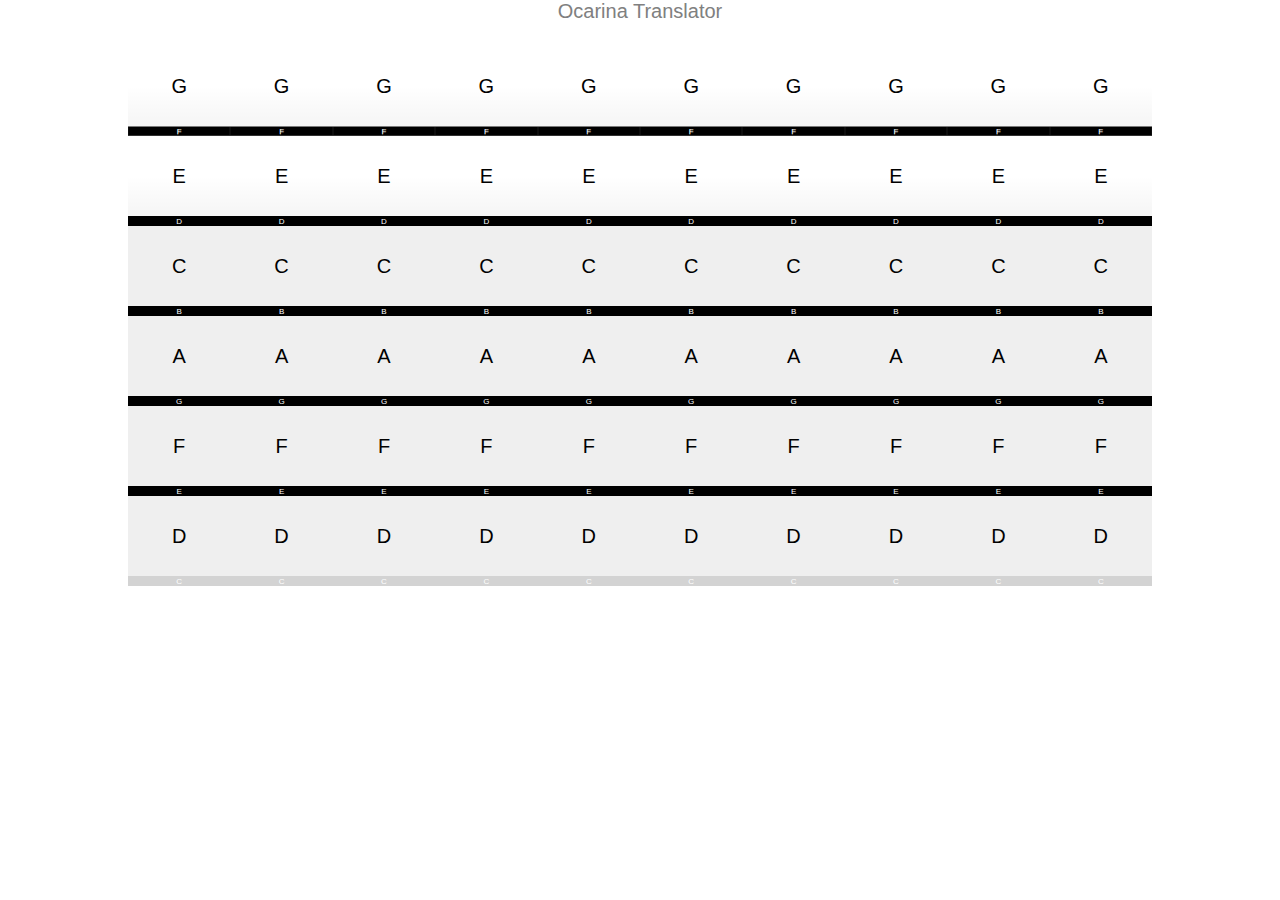
==== index.html @ 2f314a64 "Add files via upload" ====
﻿<!DOCTYPE html>
<html>
<head>
    <title>Ocarina Translator</title>
    <link href="style.css" type="text/css" rel="stylesheet">

</head>
<body>

    <div class="translator">
        <h1 class="title"> Ocarina Translator</h1>
        <br />
        <div class="note-keys">

            <button type="button" class="space-note unavailable">G</button>
            <button type="button" class="space-note unavailable">G</button>
            <button type="button" class="space-note unavailable">G</button>
            <button type="button" class="space-note unavailable">G</button>
            <button type="button" class="space-note unavailable">G</button>
            <button type="button" class="space-note unavailable">G</button>
            <button type="button" class="space-note unavailable">G</button>
            <button type="button" class="space-note unavailable">G</button>
            <button type="button" class="space-note unavailable">G</button>
            <button type="button" class="space-note unavailable">G</button>
            <button type="button" class="line-note unavailable">F</button>
            <button type="button" class="line-note unavailable">F</button>
            <button type="button" class="line-note unavailable">F</button>
            <button type="button" class="line-note unavailable">F</button>
            <button type="button" class="line-note unavailable">F</button>
            <button type="button" class="line-note unavailable">F</button>
            <button type="button" class="line-note unavailable">F</button>
            <button type="button" class="line-note unavailable">F</button>
            <button type="button" class="line-note unavailable">F</button>
            <button type="button" class="line-note unavailable">F</button>
            <button type="button" class="space-note unavailable">E</button>
            <button type="button" class="space-note unavailable">E</button>
            <button type="button" class="space-note unavailable">E</button>
            <button type="button" class="space-note unavailable">E</button>
            <button type="button" class="space-note unavailable">E</button>
            <button type="button" class="space-note unavailable">E</button>
            <button type="button" class="space-note unavailable">E</button>
            <button type="button" class="space-note unavailable">E</button>
            <button type="button" class="space-note unavailable">E</button>
            <button type="button" class="space-note unavailable">E</button>
            <input type="button" id="theButtonDhigh" class="line-note" value="D" />
            <input type="button" id="theButtonDhigh2" class="line-note" value="D" />
            <input type="button" id="theButtonDhigh3" class="line-note" value="D" />
            <input type="button" id="theButtonDhigh4" class="line-note" value="D" />
            <input type="button" id="theButtonDhigh5" class="line-note" value="D" />
            <input type="button" id="theButtonDhigh6" class="line-note" value="D" />
            <input type="button" id="theButtonDhigh7" class="line-note" value="D" />
            <input type="button" id="theButtonDhigh8" class="line-note" value="D" />
            <input type="button" id="theButtonDhigh9" class="line-note" value="D" />
            <input type="button" id="theButtonDhigh10" class="line-note" value="D" />
            <input type="button" id="theButtonChigh" class="space-note" value="C" />
            <input type="button" id="theButtonChigh2" class="space-note" value="C" />
            <input type="button" id="theButtonChigh3" class="space-note" value="C" />
            <input type="button" id="theButtonChigh4" class="space-note" value="C" />
            <input type="button" id="theButtonChigh5" class="space-note" value="C" />
            <input type="button" id="theButtonChigh6" class="space-note" value="C" />
            <input type="button" id="theButtonChigh7" class="space-note" value="C" />
            <input type="button" id="theButtonChigh8" class="space-note" value="C" />
            <input type="button" id="theButtonChigh9" class="space-note" value="C" />
            <input type="button" id="theButtonChigh10" class="space-note" value="C" />
            <input type="button" id="theButtonB" class="line-note" value="B" />
            <input type="button" id="theButtonB2" class="line-note" value="B" />
            <input type="button" id="theButtonB3" class="line-note" value="B" />
            <input type="button" id="theButtonB4" class="line-note" value="B" />
            <input type="button" id="theButtonB5" class="line-note" value="B" />
            <input type="button" id="theButtonB6" class="line-note" value="B" />
            <input type="button" id="theButtonB7" class="line-note" value="B" />
            <input type="button" id="theButtonB8" class="line-note" value="B" />
            <input type="button" id="theButtonB9" class="line-note" value="B" />
            <input type="button" id="theButtonB10" class="line-note" value="B" />
            <input type="button" id="theButtonA" class="space-note" value="A" />
            <input type="button" id="theButtonA2" class="space-note" value="A" />
            <input type="button" id="theButtonA3" class="space-note" value="A" />
            <input type="button" id="theButtonA4" class="space-note" value="A" />
            <input type="button" id="theButtonA5" class="space-note" value="A" />
            <input type="button" id="theButtonA6" class="space-note" value="A" />
            <input type="button" id="theButtonA7" class="space-note" value="A" />
            <input type="button" id="theButtonA8" class="space-note" value="A" />
            <input type="button" id="theButtonA9" class="space-note" value="A" />
            <input type="button" id="theButtonA10" class="space-note" value="A" />
            <input type="button" id="theButtonG" class="line-note" value="G" />
            <input type="button" id="theButtonG2" class="line-note" value="G" />
            <input type="button" id="theButtonG3" class="line-note" value="G" />
            <input type="button" id="theButtonG4" class="line-note" value="G" />
            <input type="button" id="theButtonG5" class="line-note" value="G" />
            <input type="button" id="theButtonG6" class="line-note" value="G" />
            <input type="button" id="theButtonG7" class="line-note" value="G" />
            <input type="button" id="theButtonG8" class="line-note" value="G" />
            <input type="button" id="theButtonG9" class="line-note" value="G" />
            <input type="button" id="theButtonG10" class="line-note" value="G" />
            <input type="button" id="theButtonF" class="space-note" value="F" />
            <input type="button" id="theButtonF2" class="space-note" value="F" />
            <input type="button" id="theButtonF3" class="space-note" value="F" />
            <input type="button" id="theButtonF4" class="space-note" value="F" />
            <input type="button" id="theButtonF5" class="space-note" value="F" />
            <input type="button" id="theButtonF6" class="space-note" value="F" />
            <input type="button" id="theButtonF7" class="space-note" value="F" />
            <input type="button" id="theButtonF8" class="space-note" value="F" />
            <input type="button" id="theButtonF9" class="space-note" value="F" />
            <input type="button" id="theButtonF10" class="space-note" value="F" />
            <input type="button" id="theButtonE" class="line-note" value="E" />
            <input type="button" id="theButtonE2" class="line-note" value="E" />
            <input type="button" id="theButtonE3" class="line-note" value="E" />
            <input type="button" id="theButtonE4" class="line-note" value="E" />
            <input type="button" id="theButtonE5" class="line-note" value="E" />
            <input type="button" id="theButtonE6" class="line-note" value="E" />
            <input type="button" id="theButtonE7" class="line-note" value="E" />
            <input type="button" id="theButtonE8" class="line-note" value="E" />
            <input type="button" id="theButtonE9" class="line-note" value="E" />
            <input type="button" id="theButtonE10" class="line-note" value="E" />
            <input type="button" id="theButtonD" class="space-note" value="D" />
            <input type="button" id="theButtonD2" class="space-note" value="D" />
            <input type="button" id="theButtonD3" class="space-note" value="D" />
            <input type="button" id="theButtonD4" class="space-note" value="D" />
            <input type="button" id="theButtonD5" class="space-note" value="D" />
            <input type="button" id="theButtonD6" class="space-note" value="D" />
            <input type="button" id="theButtonD7" class="space-note" value="D" />
            <input type="button" id="theButtonD8" class="space-note" value="D" />
            <input type="button" id="theButtonD9" class="space-note" value="D" />
            <input type="button" id="theButtonD10" class="space-note" value="D" />
            <input type="button" id="theButtonC" class="under line-note" value="C" />
            <input type="button" id="theButtonC2" class="under line-note" value="C" />
            <input type="button" id="theButtonC3" class="under line-note" value="C" />
            <input type="button" id="theButtonC4" class="under line-note" value="C" />
            <input type="button" id="theButtonC5" class="under line-note" value="C" />
            <input type="button" id="theButtonC6" class="under line-note" value="C" />
            <input type="button" id="theButtonC7" class="under line-note" value="C" />
            <input type="button" id="theButtonC8" class="under line-note" value="C" />
            <input type="button" id="theButtonC9" class="under line-note" value="C" />
            <input type="button" id="theButtonC10" class="under line-note" value="C" />


        </div>
        <div class="resultscreen">



            <div class="screen 1">
                <img class="image" id="theImage" src="" />
            </div>

            <div class="screen 2">
                <img class="image" id="theImage2" src="" />
            </div>

            <div class="screen 3">
                <img class="image" id="theImage3" src="" />
            </div>

            <div class="screen 4">
                <img class="image" id="theImage4" src="" />
            </div>

            <div class="screen 5">
                <img class="image" id="theImage5" src="" />
            </div>
            <div class="screen 6">
                <img class="image" id="theImage6" src="" />
            </div>
            <div class="screen 7">
                <img class="image" id="theImage7" src="" />
            </div>
            <div class="screen 8">
                <img class="image" id="theImage8" src="" />
            </div>
            <div class="screen 9">
                <img class="image" id="theImage9" src="" />
            </div>
            <div class="screen 10">
                <img class="image" id="theImage10" src="" />
            </div>
        </div>
    </div>





    <script>
        theButtonC.onclick = function pictureChange() {
            document.getElementById('theImage').src = "c.png";
            theImage.style.show;
        }
        theButtonD.onclick = function pictureChange() {
            document.getElementById('theImage').src = "d.png";
            theImage.style.show;
        }
        theButtonE.onclick = function pictureChange() {
            document.getElementById('theImage').src = "e.png";
            theImage.style.show;
        }
        theButtonF.onclick = function pictureChange() {
            document.getElementById('theImage').src = "f.png";
            theImage.style.show;
        }
        theButtonG.onclick = function pictureChange() {
            document.getElementById('theImage').src = "g.png";
            theImage.style.show;
        }
        theButtonA.onclick = function pictureChange() {
            document.getElementById('theImage').src = "a.png";
            theImage.style.show;
        }
        theButtonB.onclick = function pictureChange() {
            document.getElementById('theImage').src = "b.png";
            theImage.style.show;
        }
        theButtonChigh.onclick = function pictureChange() {
            document.getElementById('theImage').src = "chigh.png";
            theImage.style.show;
        }
        theButtonDhigh.onclick = function pictureChange() {
            document.getElementById('theImage').src = "dhigh.png";
            theImage.style.show;
        }









        theButtonC2.onclick = function pictureChange() {
            document.getElementById('theImage2').src = "c.png";
            theImage2.style.show;
        }
        theButtonD2.onclick = function pictureChange() {
            document.getElementById('theImage2').src = "d.png";
            theImage2.style.show;
        }
        theButtonE2.onclick = function pictureChange() {
            document.getElementById('theImage2').src = "e.png";
            theImage2.style.show;
        }
        theButtonF2.onclick = function pictureChange() {
            document.getElementById('theImage2').src = "f.png";
            theImage2.style.show;
        }
        theButtonG2.onclick = function pictureChange() {
            document.getElementById('theImage2').src = "g.png";
            theImage2.style.show;
        }
        theButtonA2.onclick = function pictureChange() {
            document.getElementById('theImage2').src = "a.png";
            theImage2.style.show;
        }
        theButtonB2.onclick = function pictureChange() {
            document.getElementById('theImage2').src = "b.png";
            theImage2.style.show;
        }
        theButtonChigh2.onclick = function pictureChange() {
            document.getElementById('theImage2').src = "chigh.png";
            theImage2.style.show;
        }
        theButtonDhigh2.onclick = function pictureChange() {
            document.getElementById('theImage2').src = "dhigh.png";
            theImage2.style.show;
        }








        theButtonC3.onclick = function pictureChange() {
            document.getElementById('theImage3').src = "c.png";
            theImage3.style.show;
        }
        theButtonD3.onclick = function pictureChange() {
            document.getElementById('theImage3').src = "d.png";
            theImage3.style.show;
        }
        theButtonE3.onclick = function pictureChange() {
            document.getElementById('theImage3').src = "e.png";
            theImage3.style.show;
        }
        theButtonF3.onclick = function pictureChange() {
            document.getElementById('theImage3').src = "f.png";
            theImage3.style.show;
        }
        theButtonG3.onclick = function pictureChange() {
            document.getElementById('theImage3').src = "g.png";
            theImage3.style.show;
        }
        theButtonA3.onclick = function pictureChange() {
            document.getElementById('theImage3').src = "a.png";
            theImage3.style.show;
        }
        theButtonB3.onclick = function pictureChange() {
            document.getElementById('theImage3').src = "b.png";
            theImage3.style.show;
        }
        theButtonChigh3.onclick = function pictureChange() {
            document.getElementById('theImage3').src = "chigh.png";
            theImage3.style.show;
        }
        theButtonDhigh3.onclick = function pictureChange() {
            document.getElementById('theImage3').src = "dhigh.png";
            theImage3.style.show;
        }







        theButtonC4.onclick = function pictureChange() {
            document.getElementById('theImage4').src = "c.png";
            theImage4.style.show;
        }
        theButtonD4.onclick = function pictureChange() {
            document.getElementById('theImage4').src = "d.png";
            theImage4.style.show;
        }
        theButtonE4.onclick = function pictureChange() {
            document.getElementById('theImage4').src = "e.png";
            theImage4.style.show;
        }
        theButtonF4.onclick = function pictureChange() {
            document.getElementById('theImage4').src = "f.png";
            theImage4.style.show;
        }
        theButtonG4.onclick = function pictureChange() {
            document.getElementById('theImage4').src = "g.png";
            theImage4.style.show;
        }
        theButtonA4.onclick = function pictureChange() {
            document.getElementById('theImage4').src = "a.png";
            theImage4.style.show;
        }
        theButtonB4.onclick = function pictureChange() {
            document.getElementById('theImage4').src = "b.png";
            theImage4.style.show;
        }
        theButtonChigh4.onclick = function pictureChange() {
            document.getElementById('theImage4').src = "chigh.png";
            theImage4.style.show;
        }
        theButtonDhigh4.onclick = function pictureChange() {
            document.getElementById('theImage4').src = "dhigh.png";
            theImage4.style.show;
        }






        theButtonC5.onclick = function pictureChange() {
            document.getElementById('theImage5').src = "c.png";
            theImage5.style.show;
        }
        theButtonD5.onclick = function pictureChange() {
            document.getElementById('theImage5').src = "d.png";
            theImage5.style.show;
        }
        theButtonE5.onclick = function pictureChange() {
            document.getElementById('theImage5').src = "e.png";
            theImage5.style.show;
        }
        theButtonF5.onclick = function pictureChange() {
            document.getElementById('theImage5').src = "f.png";
            theImage5.style.show;
        }
        theButtonG5.onclick = function pictureChange() {
            document.getElementById('theImage5').src = "g.png";
            theImage5.style.show;
        }
        theButtonA5.onclick = function pictureChange() {
            document.getElementById('theImage5').src = "a.png";
            theImage5.style.show;
        }
        theButtonB5.onclick = function pictureChange() {
            document.getElementById('theImage5').src = "b.png";
            theImage5.style.show;
        }
        theButtonChigh5.onclick = function pictureChange() {
            document.getElementById('theImage5').src = "chigh.png";
            theImage5.style.show;
        }
        theButtonDhigh5.onclick = function pictureChange() {
            document.getElementById('theImage5').src = "dhigh.png";
            theImage5.style.show;
        }





        theButtonC6.onclick = function pictureChange() {
            document.getElementById('theImage6').src = "c.png";
            theImage6.style.show;
        }
        theButtonD6.onclick = function pictureChange() {
            document.getElementById('theImage6').src = "d.png";
            theImage6.style.show;
        }
        theButtonE6.onclick = function pictureChange() {
            document.getElementById('theImage6').src = "e.png";
            theImage6.style.show;
        }
        theButtonF6.onclick = function pictureChange() {
            document.getElementById('theImage6').src = "f.png";
            theImage6.style.show;
        }
        theButtonG6.onclick = function pictureChange() {
            document.getElementById('theImage6').src = "g.png";
            theImage6.style.show;
        }
        theButtonA6.onclick = function pictureChange() {
            document.getElementById('theImage6').src = "a.png";
            theImage6.style.show;
        }
        theButtonB6.onclick = function pictureChange() {
            document.getElementById('theImage6').src = "b.png";
            theImage6.style.show;
        }
        theButtonChigh6.onclick = function pictureChange() {
            document.getElementById('theImage6').src = "chigh.png";
            theImage6.style.show;
        }
        theButtonDhigh6.onclick = function pictureChange() {
            document.getElementById('theImage6').src = "dhigh.png";
            theImage6.style.show;
        }






        theButtonC7.onclick = function pictureChange() {
            document.getElementById('theImage7').src = "c.png";
            theImage7.style.show;
        }
        theButtonD7.onclick = function pictureChange() {
            document.getElementById('theImage7').src = "d.png";
            theImage7.style.show;
        }
        theButtonE7.onclick = function pictureChange() {
            document.getElementById('theImage7').src = "e.png";
            theImage7.style.show;
        }
        theButtonF7.onclick = function pictureChange() {
            document.getElementById('theImage7').src = "f.png";
            theImage7.style.show;
        }
        theButtonG7.onclick = function pictureChange() {
            document.getElementById('theImage7').src = "g.png";
            theImage7.style.show;
        }
        theButtonA7.onclick = function pictureChange() {
            document.getElementById('theImage7').src = "a.png";
            theImage7.style.show;
        }
        theButtonB7.onclick = function pictureChange() {
            document.getElementById('theImage7').src = "b.png";
            theImage7.style.show;
        }
        theButtonChigh7.onclick = function pictureChange() {
            document.getElementById('theImage7').src = "chigh.png";
            theImage7.style.show;
        }
        theButtonDhigh7.onclick = function pictureChange() {
            document.getElementById('theImage7').src = "dhigh.png";
            theImage7.style.show;
        }






        theButtonC8.onclick = function pictureChange() {
            document.getElementById('theImage8').src = "c.png";
            theImage8.style.show;
        }
        theButtonD8.onclick = function pictureChange() {
            document.getElementById('theImage8').src = "d.png";
            theImage8.style.show;
        }
        theButtonE8.onclick = function pictureChange() {
            document.getElementById('theImage8').src = "e.png";
            theImage8.style.show;
        }
        theButtonF8.onclick = function pictureChange() {
            document.getElementById('theImage8').src = "f.png";
            theImage8.style.show;
        }
        theButtonG8.onclick = function pictureChange() {
            document.getElementById('theImage8').src = "g.png";
            theImage8.style.show;
        }
        theButtonA8.onclick = function pictureChange() {
            document.getElementById('theImage8').src = "a.png";
            theImage8.style.show;
        }
        theButtonB8.onclick = function pictureChange() {
            document.getElementById('theImage8').src = "b.png";
            theImage8.style.show;
        }
        theButtonChigh8.onclick = function pictureChange() {
            document.getElementById('theImage8').src = "chigh.png";
            theImage8.style.show;
        }
        theButtonDhigh8.onclick = function pictureChange() {
            document.getElementById('theImage8').src = "dhigh.png";
            theImage8.style.show;
        }





        theButtonC9.onclick = function pictureChange() {
            document.getElementById('theImage9').src = "c.png";
            theImage9.style.show;
        }
        theButtonD9.onclick = function pictureChange() {
            document.getElementById('theImage9').src = "d.png";
            theImage9.style.show;
        }
        theButtonE9.onclick = function pictureChange() {
            document.getElementById('theImage9').src = "e.png";
            theImage9.style.show;
        }
        theButtonF9.onclick = function pictureChange() {
            document.getElementById('theImage9').src = "f.png";
            theImage9.style.show;
        }
        theButtonG9.onclick = function pictureChange() {
            document.getElementById('theImage9').src = "g.png";
            theImage9.style.show;
        }
        theButtonA9.onclick = function pictureChange() {
            document.getElementById('theImage9').src = "a.png";
            theImage9.style.show;
        }
        theButtonB9.onclick = function pictureChange() {
            document.getElementById('theImage9').src = "b.png";
            theImage9.style.show;
        }
        theButtonChigh9.onclick = function pictureChange() {
            document.getElementById('theImage9').src = "chigh.png";
            theImage9.style.show;
        }
        theButtonDhigh9.onclick = function pictureChange() {
            document.getElementById('theImage9').src = "dhigh.png";
            theImage9.style.show;
        }





        theButtonC10.onclick = function pictureChange() {
            document.getElementById('theImage10').src = "c.png";
            theImage10.style.show;
        }
        theButtonD10.onclick = function pictureChange() {
            document.getElementById('theImage10').src = "d.png";
            theImage10.style.show;
        }
        theButtonE10.onclick = function pictureChange() {
            document.getElementById('theImage10').src = "e.png";
            theImage10.style.show;
        }
        theButtonF10.onclick = function pictureChange() {
            document.getElementById('theImage10').src = "f.png";
            theImage10.style.show;
        }
        theButtonG10.onclick = function pictureChange() {
            document.getElementById('theImage10').src = "g.png";
            theImage10.style.show;
        }
        theButtonA10.onclick = function pictureChange() {
            document.getElementById('theImage10').src = "a.png";
            theImage10.style.show;
        }
        theButtonB10.onclick = function pictureChange() {
            document.getElementById('theImage10').src = "b.png";
            theImage10.style.show;
        }
        theButtonChigh10.onclick = function pictureChange() {
            document.getElementById('theImage10').src = "chigh.png";
            theImage10.style.show;
        }
        theButtonDhigh10.onclick = function pictureChange() {
            document.getElementById('theImage10').src = "dhigh.png";
            theImage10.style.show;
        }
    </script>
</body>
</html>
---- style.css ----
h1, h2, h3 {
    font-family: "Segoe UI",Arial,sans-serif;
    font-weight: 400;
    color: grey;
}
.title{
    text-align: center;
}

p {
    font-family: "Segoe UI",Arial,sans-serif;
}

html {
    font-size: 62.5%;
    box-sizing: border-box;
}

*, *::before, *::after {
    margin: 0;
    padding: 0;
    box-sizing: inherit;
    font-size: 2rem;

}

.translator {
    border: 0px solid #ccc;
    border-radius: 5px;
    position: absolute;
    top: 50%;
    left: 50%;
    transform: translate(-50%, -50%);
    width: 80%;
    height: 100%;

    
}

button {
  height: 60px;
  background-color: #fff;
  
  border: 0px solid #c4c4c4;


  color: #333;
  background-image: linear-gradient(to bottom,transparent,transparent 50%,rgba(0,0,0,.04));
  box-shadow: inset 0 0 0 1px rgba(255,255,255,.05), inset 0 1px 0 0 rgba(255,255,255,.45), inset 0 -1px 0 0 rgba(255,255,255,.15), 0 1px 0 0 rgba(255,255,255,.15);
  text-shadow: 0 1px rgba(255,255,255,.4);
  
}


.under.line-note:hover {
    background-color: lawngreen;
}
.space-note {
  color: black;
  height: 80px;
}
.line-note {
    background-color: black;
    height: 10px;
    color: white;
    font-size: 0.8rem;

}
.under.line-note{
    background-color:lightgray;
}

.note-keys {
    display: grid;
    grid-template-columns: repeat(10,1fr);
 
}
.resultscreen {
    background-color: antiquewhite;

    width: 100%;
    background-color: red;
 

}

input{
    border: 0px;
}
    input:hover {
        background-color: moccasin;
    }

.space-note.unavailable:hover{
    background-color: red;
}
.line-note.unavailable:hover{
    background-color: red;
}

.screen {
    float: left;
    width: 100%;

   

}

.space-note:focus{
    background-color: moccasin;
    
}
.line-note:focus {
    background-color: moccasin;
}
.image{
    width: 100%;
}

.screen {
    width: 10%;
}
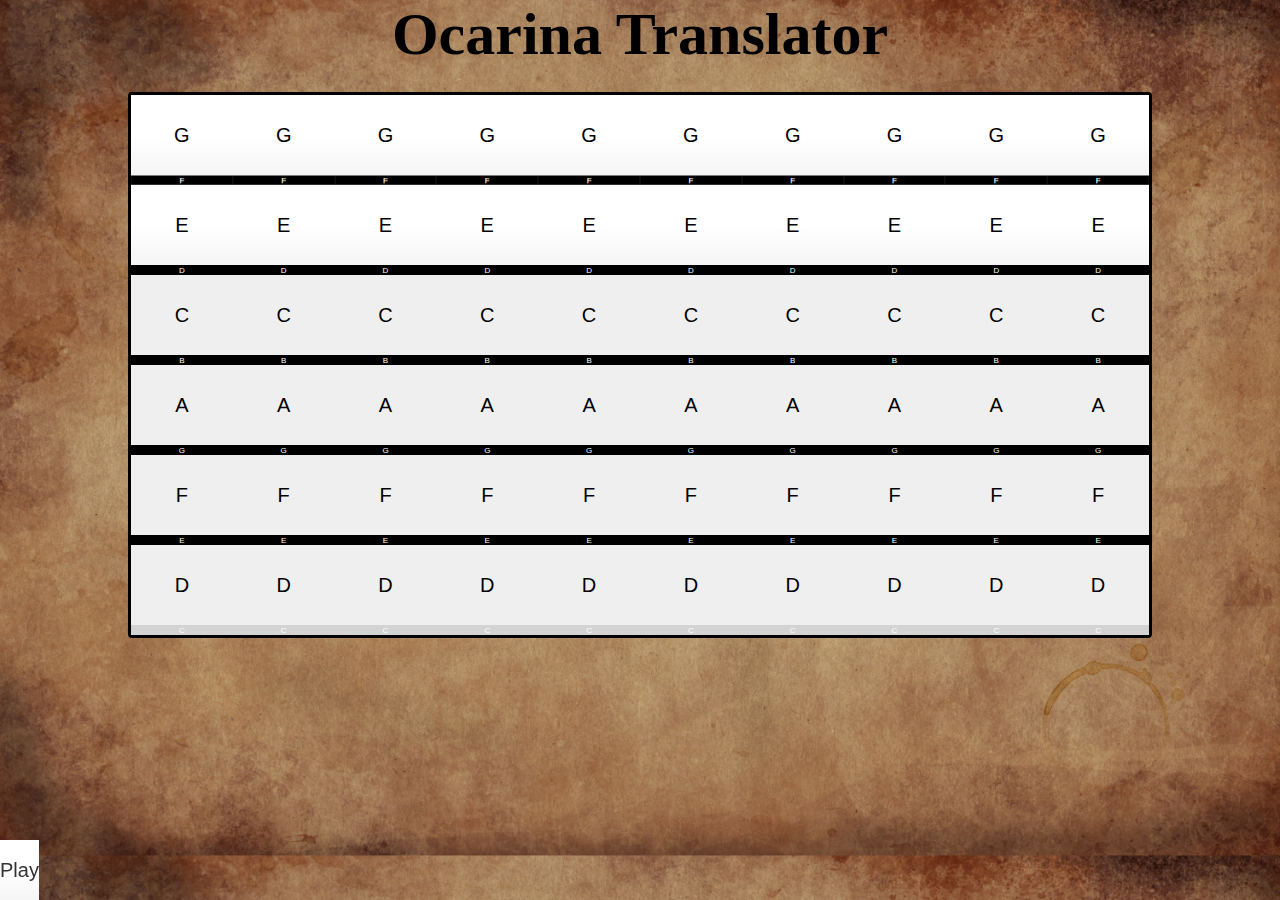
==== commit 0b3b690d: "Add files via upload" ====
--- a/index.html
+++ b/index.html
@@ -6,6 +6,8 @@
 
 </head>
 <body>
+
+
 
     <div class="translator">
         <h1 class="title"> Ocarina Translator</h1>
@@ -141,6 +143,8 @@
 
             <div class="screen 1">
                 <img class="image" id="theImage" src="" />
+
+
             </div>
 
             <div class="screen 2">
@@ -178,44 +182,87 @@
 
 
 
+    <!---------------------play button------------------------->
+
+    <div id="playButton">
+        <button>Play</button>
+    </div>
+    <!--------------------------------------------------------->
 
 
     <script>
+
+
+
+
+
         theButtonC.onclick = function pictureChange() {
             document.getElementById('theImage').src = "c.png";
             theImage.style.show;
+
+            var audio = new Audio("C.mp3");
+            audio.play();
+
         }
         theButtonD.onclick = function pictureChange() {
             document.getElementById('theImage').src = "d.png";
             theImage.style.show;
+
+            var audio = new Audio("D.mp3");
+            audio.play();
         }
         theButtonE.onclick = function pictureChange() {
             document.getElementById('theImage').src = "e.png";
             theImage.style.show;
+
+            var audio = new Audio("E.mp3");
+            audio.play();
         }
         theButtonF.onclick = function pictureChange() {
             document.getElementById('theImage').src = "f.png";
             theImage.style.show;
+
+            var audio = new Audio("F.mp3");
+            audio.play();
         }
         theButtonG.onclick = function pictureChange() {
             document.getElementById('theImage').src = "g.png";
             theImage.style.show;
+
+
+            var audio = new Audio("G.mp3");
+            audio.play();
         }
         theButtonA.onclick = function pictureChange() {
             document.getElementById('theImage').src = "a.png";
             theImage.style.show;
+
+            var audio = new Audio("A.mp3");
+            audio.play();
         }
         theButtonB.onclick = function pictureChange() {
             document.getElementById('theImage').src = "b.png";
             theImage.style.show;
+
+
+            var audio = new Audio("B.mp3");
+            audio.play();
         }
         theButtonChigh.onclick = function pictureChange() {
             document.getElementById('theImage').src = "chigh.png";
             theImage.style.show;
+
+
+            var audio = new Audio("CHIGH.mp3");
+            audio.play();
         }
         theButtonDhigh.onclick = function pictureChange() {
             document.getElementById('theImage').src = "dhigh.png";
             theImage.style.show;
+
+
+            var audio = new Audio("DHIGH.mp3");
+            audio.play();
         }
 
 
@@ -229,38 +276,69 @@
         theButtonC2.onclick = function pictureChange() {
             document.getElementById('theImage2').src = "c.png";
             theImage2.style.show;
+
+            var audio = new Audio("C.mp3");
+            audio.play();
         }
         theButtonD2.onclick = function pictureChange() {
             document.getElementById('theImage2').src = "d.png";
             theImage2.style.show;
+
+            var audio = new Audio("D.mp3");
+            audio.play();
         }
         theButtonE2.onclick = function pictureChange() {
             document.getElementById('theImage2').src = "e.png";
             theImage2.style.show;
+
+            var audio = new Audio("E.mp3");
+            audio.play();
         }
         theButtonF2.onclick = function pictureChange() {
             document.getElementById('theImage2').src = "f.png";
             theImage2.style.show;
+
+
+            var audio = new Audio("F.mp3");
+            audio.play();
         }
         theButtonG2.onclick = function pictureChange() {
             document.getElementById('theImage2').src = "g.png";
             theImage2.style.show;
+
+
+            var audio = new Audio("G.mp3");
+            audio.play();
         }
         theButtonA2.onclick = function pictureChange() {
             document.getElementById('theImage2').src = "a.png";
             theImage2.style.show;
+
+
+            var audio = new Audio("A.mp3");
+            audio.play();
         }
         theButtonB2.onclick = function pictureChange() {
             document.getElementById('theImage2').src = "b.png";
             theImage2.style.show;
+
+            var audio = new Audio("B.mp3");
+            audio.play();
         }
         theButtonChigh2.onclick = function pictureChange() {
             document.getElementById('theImage2').src = "chigh.png";
             theImage2.style.show;
+
+            var audio = new Audio("CHIGH.mp3");
+            audio.play();
         }
         theButtonDhigh2.onclick = function pictureChange() {
             document.getElementById('theImage2').src = "dhigh.png";
             theImage2.style.show;
+
+
+            var audio = new Audio("DHIGH.mp3");
+            audio.play();
         }
 
 
@@ -273,38 +351,68 @@
         theButtonC3.onclick = function pictureChange() {
             document.getElementById('theImage3').src = "c.png";
             theImage3.style.show;
+
+            var audio = new Audio("C.mp3");
+            audio.play();
+
         }
         theButtonD3.onclick = function pictureChange() {
             document.getElementById('theImage3').src = "d.png";
             theImage3.style.show;
+
+
+            var audio = new Audio("D.mp3");
+            audio.play();
         }
         theButtonE3.onclick = function pictureChange() {
             document.getElementById('theImage3').src = "e.png";
             theImage3.style.show;
+
+            var audio = new Audio("E.mp3");
+            audio.play();
         }
         theButtonF3.onclick = function pictureChange() {
             document.getElementById('theImage3').src = "f.png";
             theImage3.style.show;
+
+            var audio = new Audio("F.mp3");
+            audio.play();
         }
         theButtonG3.onclick = function pictureChange() {
             document.getElementById('theImage3').src = "g.png";
             theImage3.style.show;
+
+            var audio = new Audio("G.mp3");
+            audio.play();
         }
         theButtonA3.onclick = function pictureChange() {
             document.getElementById('theImage3').src = "a.png";
             theImage3.style.show;
+
+            var audio = new Audio("A.mp3");
+            audio.play();
         }
         theButtonB3.onclick = function pictureChange() {
             document.getElementById('theImage3').src = "b.png";
             theImage3.style.show;
+
+            var audio = new Audio("B.mp3");
+            audio.play();
         }
         theButtonChigh3.onclick = function pictureChange() {
             document.getElementById('theImage3').src = "chigh.png";
             theImage3.style.show;
+
+            var audio = new Audio("CHIGH.mp3");
+            audio.play();
         }
         theButtonDhigh3.onclick = function pictureChange() {
             document.getElementById('theImage3').src = "dhigh.png";
             theImage3.style.show;
+
+
+            var audio = new Audio("DHIGH.mp3");
+            audio.play();
         }
 
 
@@ -316,38 +424,67 @@
         theButtonC4.onclick = function pictureChange() {
             document.getElementById('theImage4').src = "c.png";
             theImage4.style.show;
+
+            var audio = new Audio("C.mp3");
+            audio.play();
         }
         theButtonD4.onclick = function pictureChange() {
             document.getElementById('theImage4').src = "d.png";
             theImage4.style.show;
+
+
+            var audio = new Audio("D.mp3");
+            audio.play();
         }
         theButtonE4.onclick = function pictureChange() {
             document.getElementById('theImage4').src = "e.png";
             theImage4.style.show;
+
+            var audio = new Audio("E.mp3");
+            audio.play();
         }
         theButtonF4.onclick = function pictureChange() {
             document.getElementById('theImage4').src = "f.png";
             theImage4.style.show;
+
+            var audio = new Audio("F.mp3");
+            audio.play();
         }
         theButtonG4.onclick = function pictureChange() {
             document.getElementById('theImage4').src = "g.png";
             theImage4.style.show;
+
+            var audio = new Audio("G.mp3");
+            audio.play();
         }
         theButtonA4.onclick = function pictureChange() {
             document.getElementById('theImage4').src = "a.png";
             theImage4.style.show;
+
+            var audio = new Audio("A.mp3");
+            audio.play();
         }
         theButtonB4.onclick = function pictureChange() {
             document.getElementById('theImage4').src = "b.png";
             theImage4.style.show;
+
+            var audio = new Audio("B.mp3");
+            audio.play();
         }
         theButtonChigh4.onclick = function pictureChange() {
             document.getElementById('theImage4').src = "chigh.png";
             theImage4.style.show;
+
+            var audio = new Audio("CHIGH.mp3");
+            audio.play();
         }
         theButtonDhigh4.onclick = function pictureChange() {
             document.getElementById('theImage4').src = "dhigh.png";
             theImage4.style.show;
+
+
+            var audio = new Audio("DHIGH.mp3");
+            audio.play();
         }
 
 
@@ -358,38 +495,67 @@
         theButtonC5.onclick = function pictureChange() {
             document.getElementById('theImage5').src = "c.png";
             theImage5.style.show;
+
+            var audio = new Audio("C.mp3");
+            audio.play();
         }
         theButtonD5.onclick = function pictureChange() {
             document.getElementById('theImage5').src = "d.png";
             theImage5.style.show;
+
+
+            var audio = new Audio("D.mp3");
+            audio.play();
         }
         theButtonE5.onclick = function pictureChange() {
             document.getElementById('theImage5').src = "e.png";
             theImage5.style.show;
+
+            var audio = new Audio("E.mp3");
+            audio.play();
         }
         theButtonF5.onclick = function pictureChange() {
             document.getElementById('theImage5').src = "f.png";
             theImage5.style.show;
+
+            var audio = new Audio("F.mp3");
+            audio.play();
         }
         theButtonG5.onclick = function pictureChange() {
             document.getElementById('theImage5').src = "g.png";
             theImage5.style.show;
+
+            var audio = new Audio("G.mp3");
+            audio.play();
         }
         theButtonA5.onclick = function pictureChange() {
             document.getElementById('theImage5').src = "a.png";
             theImage5.style.show;
+
+            var audio = new Audio("A.mp3");
+            audio.play();
         }
         theButtonB5.onclick = function pictureChange() {
             document.getElementById('theImage5').src = "b.png";
             theImage5.style.show;
+
+            var audio = new Audio("B.mp3");
+            audio.play();
         }
         theButtonChigh5.onclick = function pictureChange() {
             document.getElementById('theImage5').src = "chigh.png";
             theImage5.style.show;
+
+            var audio = new Audio("CHIGH.mp3");
+            audio.play();
         }
         theButtonDhigh5.onclick = function pictureChange() {
             document.getElementById('theImage5').src = "dhigh.png";
             theImage5.style.show;
+
+
+            var audio = new Audio("DHIGH.mp3");
+            audio.play();
         }
 
 
@@ -399,38 +565,67 @@
         theButtonC6.onclick = function pictureChange() {
             document.getElementById('theImage6').src = "c.png";
             theImage6.style.show;
+
+            var audio = new Audio("C.mp3");
+            audio.play();
         }
         theButtonD6.onclick = function pictureChange() {
             document.getElementById('theImage6').src = "d.png";
             theImage6.style.show;
+
+
+            var audio = new Audio("D.mp3");
+            audio.play();
         }
         theButtonE6.onclick = function pictureChange() {
             document.getElementById('theImage6').src = "e.png";
             theImage6.style.show;
+
+            var audio = new Audio("E.mp3");
+            audio.play();
         }
         theButtonF6.onclick = function pictureChange() {
             document.getElementById('theImage6').src = "f.png";
             theImage6.style.show;
+
+            var audio = new Audio("F.mp3");
+            audio.play();
         }
         theButtonG6.onclick = function pictureChange() {
             document.getElementById('theImage6').src = "g.png";
             theImage6.style.show;
+
+            var audio = new Audio("G.mp3");
+            audio.play();
         }
         theButtonA6.onclick = function pictureChange() {
             document.getElementById('theImage6').src = "a.png";
             theImage6.style.show;
+
+            var audio = new Audio("A.mp3");
+            audio.play();
         }
         theButtonB6.onclick = function pictureChange() {
             document.getElementById('theImage6').src = "b.png";
             theImage6.style.show;
+
+            var audio = new Audio("B.mp3");
+            audio.play();
         }
         theButtonChigh6.onclick = function pictureChange() {
             document.getElementById('theImage6').src = "chigh.png";
             theImage6.style.show;
+
+            var audio = new Audio("CHIGH.mp3");
+            audio.play();
         }
         theButtonDhigh6.onclick = function pictureChange() {
             document.getElementById('theImage6').src = "dhigh.png";
             theImage6.style.show;
+
+
+            var audio = new Audio("DHIGH.mp3");
+            audio.play();
         }
 
 
@@ -441,38 +636,67 @@
         theButtonC7.onclick = function pictureChange() {
             document.getElementById('theImage7').src = "c.png";
             theImage7.style.show;
+
+            var audio = new Audio("C.mp3");
+            audio.play();
         }
         theButtonD7.onclick = function pictureChange() {
             document.getElementById('theImage7').src = "d.png";
             theImage7.style.show;
+
+
+            var audio = new Audio("D.mp3");
+            audio.play();
         }
         theButtonE7.onclick = function pictureChange() {
             document.getElementById('theImage7').src = "e.png";
             theImage7.style.show;
+
+            var audio = new Audio("E.mp3");
+            audio.play();
         }
         theButtonF7.onclick = function pictureChange() {
             document.getElementById('theImage7').src = "f.png";
             theImage7.style.show;
+
+            var audio = new Audio("F.mp3");
+            audio.play();
         }
         theButtonG7.onclick = function pictureChange() {
             document.getElementById('theImage7').src = "g.png";
             theImage7.style.show;
+
+            var audio = new Audio("G.mp3");
+            audio.play();
         }
         theButtonA7.onclick = function pictureChange() {
             document.getElementById('theImage7').src = "a.png";
             theImage7.style.show;
+
+            var audio = new Audio("A.mp3");
+            audio.play();
         }
         theButtonB7.onclick = function pictureChange() {
             document.getElementById('theImage7').src = "b.png";
             theImage7.style.show;
+
+            var audio = new Audio("B.mp3");
+            audio.play();
         }
         theButtonChigh7.onclick = function pictureChange() {
             document.getElementById('theImage7').src = "chigh.png";
             theImage7.style.show;
+
+            var audio = new Audio("CHIGH.mp3");
+            audio.play();
         }
         theButtonDhigh7.onclick = function pictureChange() {
             document.getElementById('theImage7').src = "dhigh.png";
             theImage7.style.show;
+
+
+            var audio = new Audio("DHIGH.mp3");
+            audio.play();
         }
 
 
@@ -483,38 +707,67 @@
         theButtonC8.onclick = function pictureChange() {
             document.getElementById('theImage8').src = "c.png";
             theImage8.style.show;
+
+            var audio = new Audio("C.mp3");
+            audio.play();
         }
         theButtonD8.onclick = function pictureChange() {
             document.getElementById('theImage8').src = "d.png";
             theImage8.style.show;
+
+
+            var audio = new Audio("D.mp3");
+            audio.play();
         }
         theButtonE8.onclick = function pictureChange() {
             document.getElementById('theImage8').src = "e.png";
             theImage8.style.show;
+
+            var audio = new Audio("E.mp3");
+            audio.play();
         }
         theButtonF8.onclick = function pictureChange() {
             document.getElementById('theImage8').src = "f.png";
             theImage8.style.show;
+
+            var audio = new Audio("F.mp3");
+            audio.play();
         }
         theButtonG8.onclick = function pictureChange() {
             document.getElementById('theImage8').src = "g.png";
             theImage8.style.show;
+
+            var audio = new Audio("G.mp3");
+            audio.play();
         }
         theButtonA8.onclick = function pictureChange() {
             document.getElementById('theImage8').src = "a.png";
             theImage8.style.show;
+
+            var audio = new Audio("A.mp3");
+            audio.play();
         }
         theButtonB8.onclick = function pictureChange() {
             document.getElementById('theImage8').src = "b.png";
             theImage8.style.show;
+
+            var audio = new Audio("B.mp3");
+            audio.play();
         }
         theButtonChigh8.onclick = function pictureChange() {
             document.getElementById('theImage8').src = "chigh.png";
             theImage8.style.show;
+
+            var audio = new Audio("CHIGH.mp3");
+            audio.play();
         }
         theButtonDhigh8.onclick = function pictureChange() {
             document.getElementById('theImage8').src = "dhigh.png";
-            theImage8.style.show;
+            theImage8.style.show
+
+
+            var audio = new Audio("DHIGH.mp3");
+            audio.play();
         }
 
 
@@ -524,38 +777,67 @@
         theButtonC9.onclick = function pictureChange() {
             document.getElementById('theImage9').src = "c.png";
             theImage9.style.show;
+
+            var audio = new Audio("C.mp3");
+            audio.play();
         }
         theButtonD9.onclick = function pictureChange() {
             document.getElementById('theImage9').src = "d.png";
             theImage9.style.show;
+
+
+            var audio = new Audio("D.mp3");
+            audio.play();
         }
         theButtonE9.onclick = function pictureChange() {
             document.getElementById('theImage9').src = "e.png";
             theImage9.style.show;
+
+            var audio = new Audio("E.mp3");
+            audio.play();
         }
         theButtonF9.onclick = function pictureChange() {
             document.getElementById('theImage9').src = "f.png";
             theImage9.style.show;
+
+            var audio = new Audio("F.mp3");
+            audio.play();
         }
         theButtonG9.onclick = function pictureChange() {
             document.getElementById('theImage9').src = "g.png";
             theImage9.style.show;
+
+            var audio = new Audio("G.mp3");
+            audio.play();
         }
         theButtonA9.onclick = function pictureChange() {
             document.getElementById('theImage9').src = "a.png";
             theImage9.style.show;
+
+            var audio = new Audio("A.mp3");
+            audio.play();
         }
         theButtonB9.onclick = function pictureChange() {
             document.getElementById('theImage9').src = "b.png";
             theImage9.style.show;
+
+            var audio = new Audio("B.mp3");
+            audio.play();
         }
         theButtonChigh9.onclick = function pictureChange() {
             document.getElementById('theImage9').src = "chigh.png";
             theImage9.style.show;
+
+            var audio = new Audio("CHIGH.mp3");
+            audio.play();
         }
         theButtonDhigh9.onclick = function pictureChange() {
             document.getElementById('theImage9').src = "dhigh.png";
             theImage9.style.show;
+
+
+            var audio = new Audio("DHIGH.mp3");
+            audio.play();
         }
 
 
@@ -565,39 +847,131 @@
         theButtonC10.onclick = function pictureChange() {
             document.getElementById('theImage10').src = "c.png";
             theImage10.style.show;
+
+            var audio = new Audio("C.mp3");
+            audio.play();
         }
         theButtonD10.onclick = function pictureChange() {
             document.getElementById('theImage10').src = "d.png";
             theImage10.style.show;
+
+
+            var audio = new Audio("D.mp3");
+            audio.play();
         }
         theButtonE10.onclick = function pictureChange() {
             document.getElementById('theImage10').src = "e.png";
             theImage10.style.show;
+
+
+            var audio = new Audio("E.mp3");
+            audio.play();
         }
         theButtonF10.onclick = function pictureChange() {
             document.getElementById('theImage10').src = "f.png";
             theImage10.style.show;
+
+            var audio = new Audio("F.mp3");
+            audio.play();
         }
         theButtonG10.onclick = function pictureChange() {
             document.getElementById('theImage10').src = "g.png";
             theImage10.style.show;
+
+            var audio = new Audio("G.mp3");
+            audio.play();
         }
         theButtonA10.onclick = function pictureChange() {
             document.getElementById('theImage10').src = "a.png";
             theImage10.style.show;
+
+            var audio = new Audio("A.mp3");
+            audio.play();
         }
         theButtonB10.onclick = function pictureChange() {
             document.getElementById('theImage10').src = "b.png";
             theImage10.style.show;
+
+            var audio = new Audio("B.mp3");
+            audio.play();
         }
         theButtonChigh10.onclick = function pictureChange() {
             document.getElementById('theImage10').src = "chigh.png";
             theImage10.style.show;
+
+            var audio = new Audio("CHIGH.mp3");
+            audio.play();
         }
         theButtonDhigh10.onclick = function pictureChange() {
             document.getElementById('theImage10').src = "dhigh.png";
             theImage10.style.show;
-        }
+
+
+
+            var audio = new Audio("DHIGH.mp3");
+            audio.play();
+        }
+
+
+
+
+
+
+
+
+        theImage.onclick = function clearImage() {
+            document.getElementById('theImage').src = "";
+        }
+
+        theImage2.onclick = function clearImage() {
+            document.getElementById('theImage2').src = "";
+        }
+
+        theImage3.onclick = function clearImage() {
+            document.getElementById('theImage3').src = "";
+        }
+
+        theImage4.onclick = function clearImage() {
+            document.getElementById('theImage4').src = "";
+        }
+
+        theImage5.onclick = function clearImage() {
+            document.getElementById('theImage5').src = "";
+        }
+
+        theImage6.onclick = function clearImage() {
+            document.getElementById('theImage6').src = "";
+        }
+
+        theImage7.onclick = function clearImage() {
+            document.getElementById('theImage7').src = "";
+        }
+
+        theImage8.onclick = function clearImage() {
+            document.getElementById('theImage8').src = "";
+        }
+
+        theImage9.onclick = function clearImage() {
+            document.getElementById('theImage9').src = "";
+        }
+
+        theImage10.onclick = function clearImage() {
+            document.getElementById('theImage10').src = "";
+        }
+
+
+
+
+        //lukt niet------------------------------------------------------------
+
+        playButton.onclick = function playsong() {
+            const image1 = document.getElementById('theImage');
+            if (image1.src === 'c.png') {
+                var audio = new Audio('C.mp3');
+                audio.play();
+            }
+        }
+            //---------------------------------------------------------------------------
     </script>
 </body>
 </html>
--- a/style.css
+++ b/style.css
@@ -1,10 +1,12 @@
 h1, h2, h3 {
-    font-family: "Segoe UI",Arial,sans-serif;
-    font-weight: 400;
-    color: grey;
+    font-family: PAPYRUS;
+    font-weight: 550;
+    color: black;
 }
 .title{
     text-align: center;
+    font-size: 6rem;
+    
 }
 
 p {
@@ -14,6 +16,9 @@
 html {
     font-size: 62.5%;
     box-sizing: border-box;
+    background-color: #efd4b2;
+    background-image: url("wallpaper.jpg");
+    background-size: cover;
 }
 
 *, *::before, *::after {
@@ -71,9 +76,10 @@
 }
 
 .note-keys {
+    border: 3px solid black;
+    border-radius: 4px;
     display: grid;
     grid-template-columns: repeat(10,1fr);
- 
 }
 .resultscreen {
     background-color: antiquewhite;
@@ -88,7 +94,7 @@
     border: 0px;
 }
     input:hover {
-        background-color: moccasin;
+        background-color: lawngreen;
     }
 
 .space-note.unavailable:hover{
@@ -117,6 +123,13 @@
     width: 100%;
 }
 
+
 .screen {
     width: 10%;
 }
+
+#playButton {
+    position: fixed;
+    bottom: 0;
+    left: 0;
+}